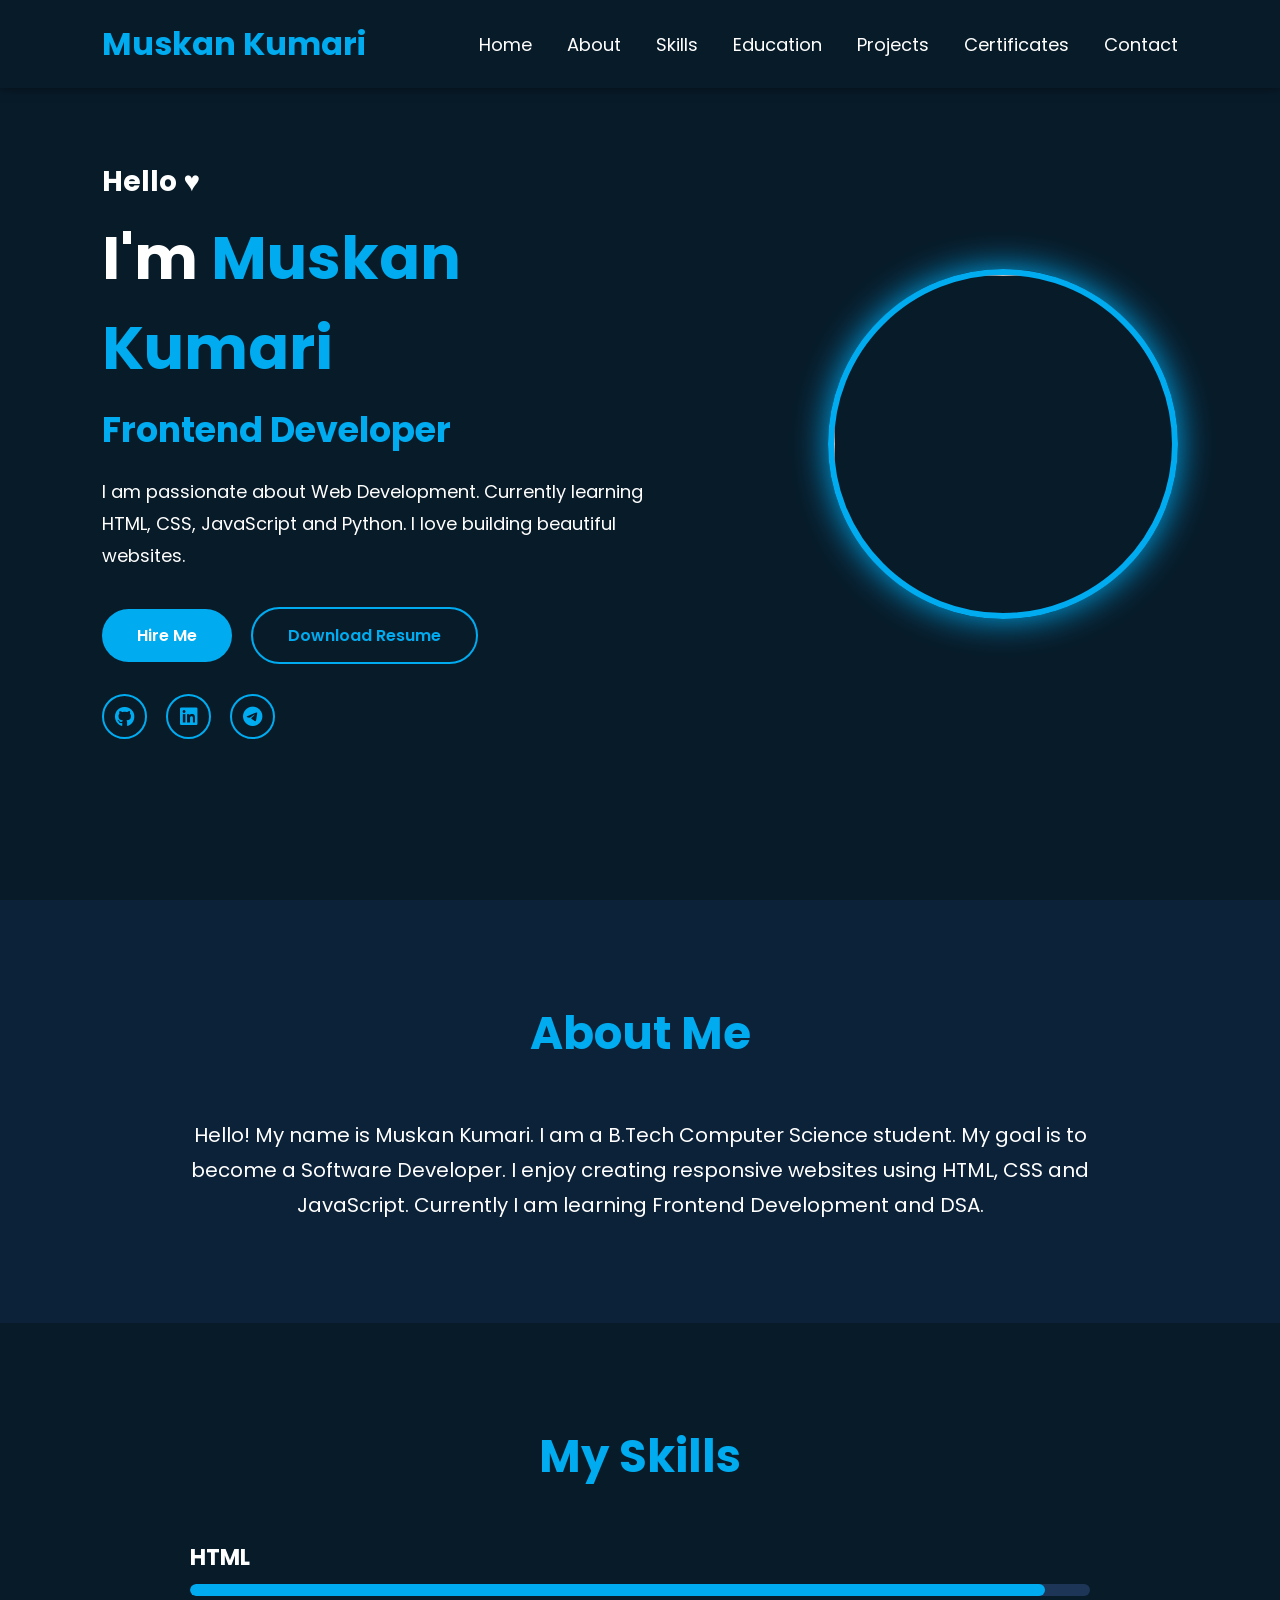
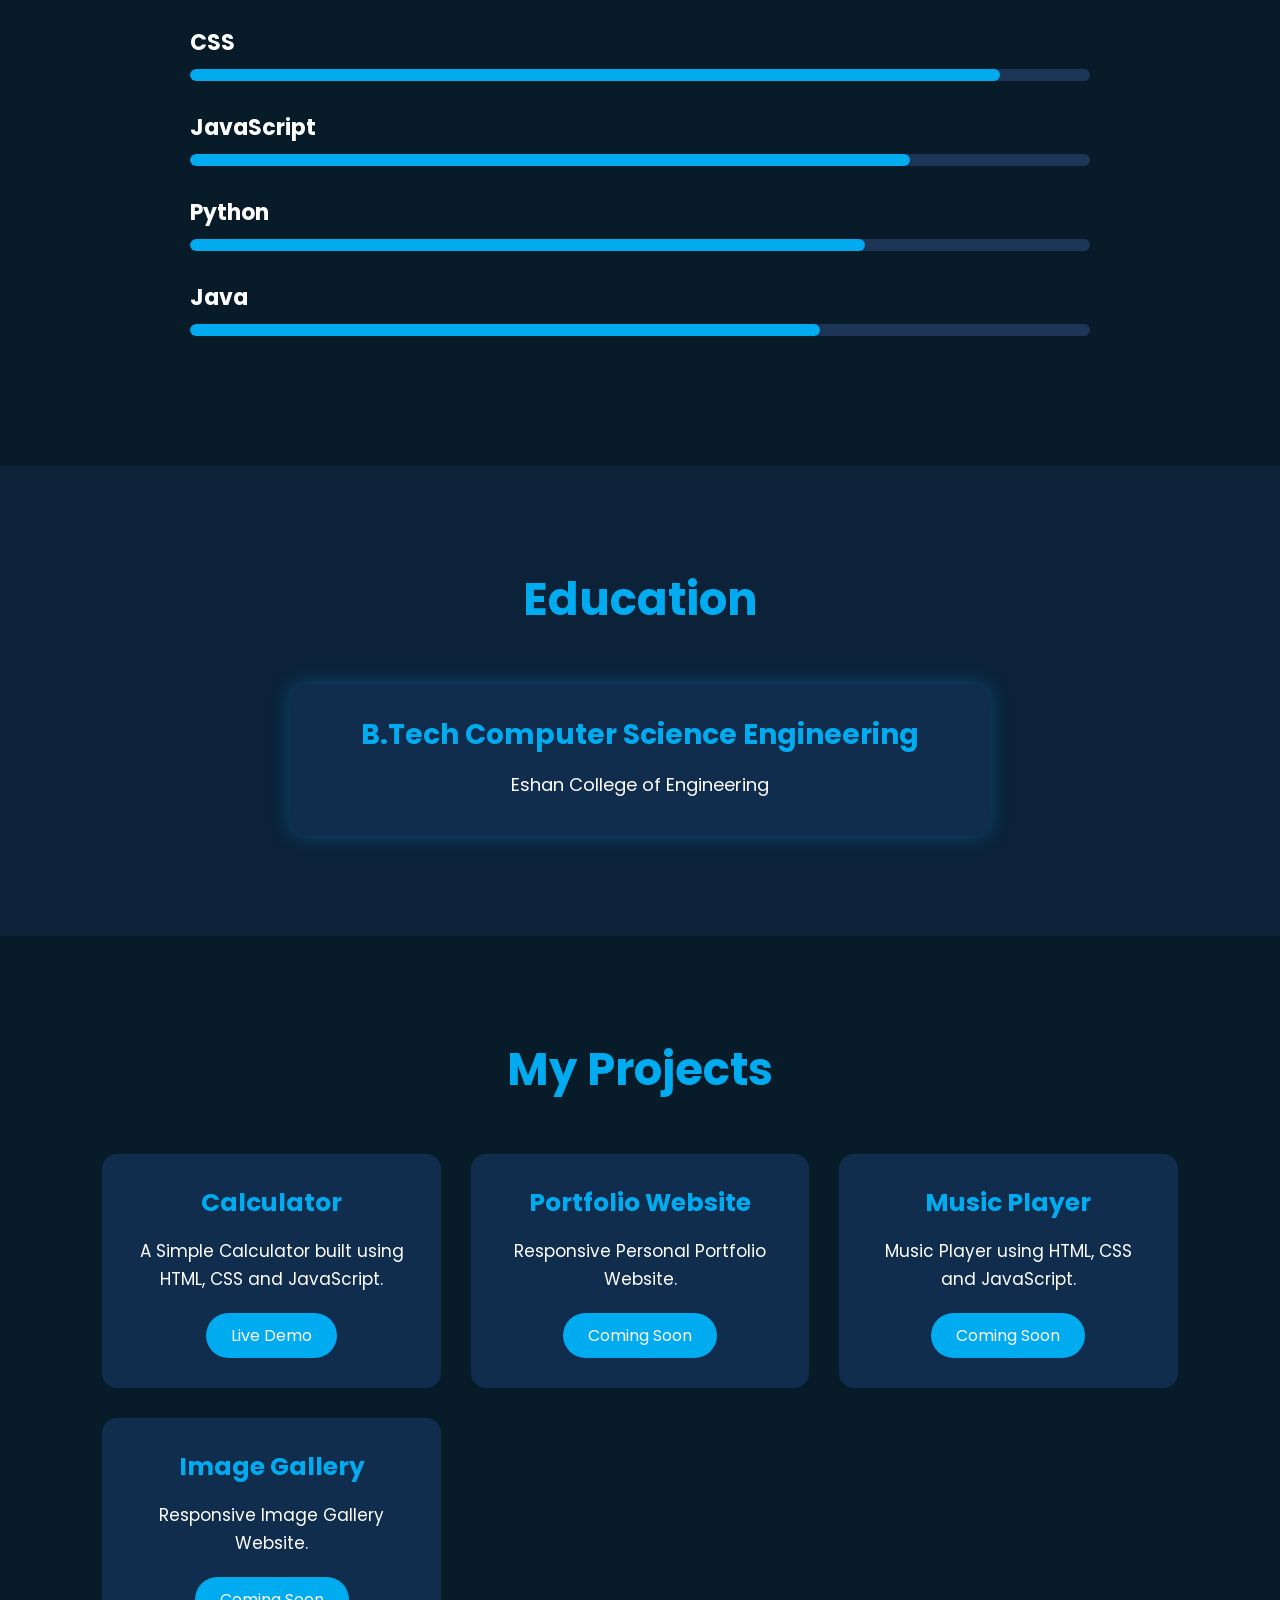
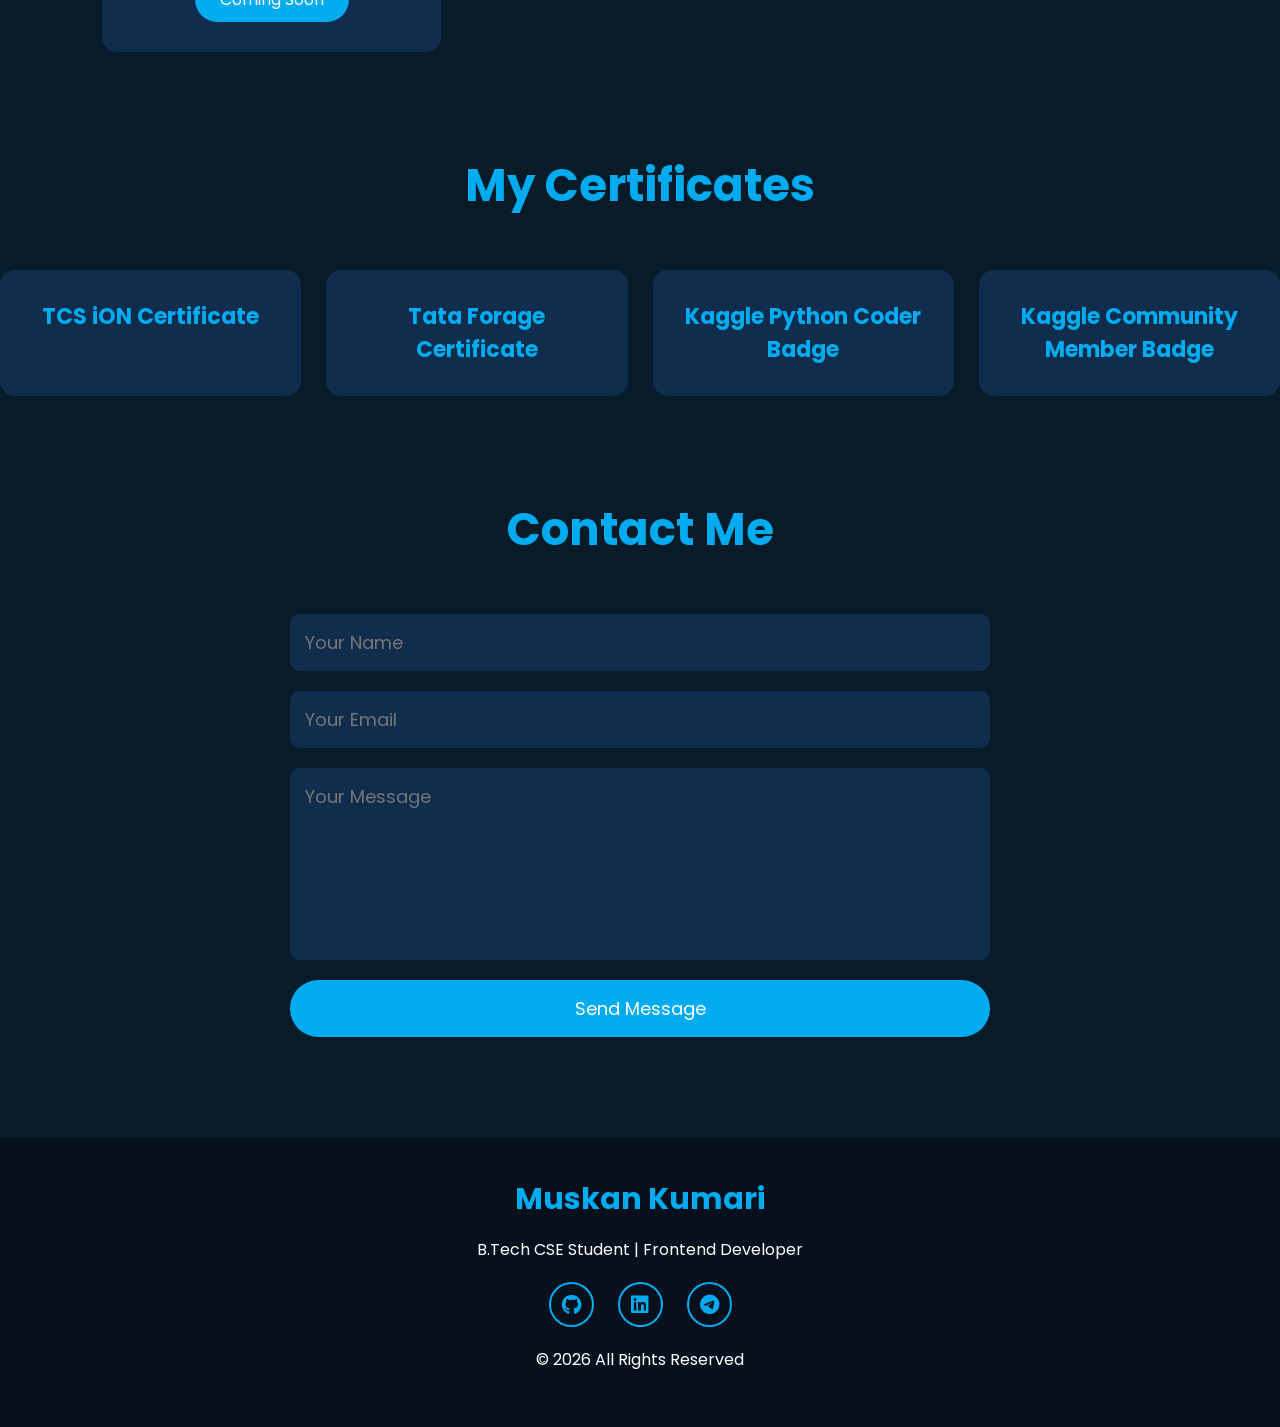
==== index.html @ 57aaf85a "Rename portfolio.html to index.html" ====
<!DOCTYPE html>
<html lang="en">
<head>
<meta charset="UTF-8">
<meta name="viewport" content="width=device-width, initial-scale=1.0">
<title>Muskan Portfolio</title>
<link rel="stylesheet" href="portfolio.css">
<link rel="preconnect" href="https://fonts.googleapis.com">
<link href="https://fonts.googleapis.com/css2?family=Poppins:wght@300;400;600;700&display=swap" rel="stylesheet">
<link rel="stylesheet"
href="https://cdnjs.cloudflare.com/ajax/libs/font-awesome/6.6.0/css/all.min.css">
</head>
<body>
<header>
<nav>
<div class="logo">
Muskan Kumari
</div>
<ul>
<li><a href="#home">Home</a></li>
<li><a href="#about">About</a></li>
<li><a href="#skills">Skills</a></li>
<li><a href="#education">Education</a></li>
<li><a href="#projects">Projects</a></li>
<li><a href="#certificates">Certificates</a></li>
<li><a href="#contact">Contact</a></li>
</ul>
</nav>
</header>
<section class="home" id="home">
<div class="home-text">
<h3>Hello &hearts;</h3>
<h1>I'm <span>Muskan Kumari</span></h1>
<h2>B.Tech CSE  3<sup>r</sup><sup>d</sup>  year Student</h2>
<p>
I am passionate about Web Development.
Currently learning HTML, CSS, JavaScript and Python.
I love building beautiful websites.
</p>
<div class="buttons">
<a href="#contact" class="btn">
Hire Me
</a>
<a href="#" class="btn2">
Download Resume
</a>
</div>
<div class="social">
<a href="#"><i class="fab fa-github"></i></a>
<a href="#"><i class="fab fa-linkedin"></i></a>
<a href="#"><i class="fab fa-telegram"></i></a>
</div>
</div>
<div class="home-image">
<img src="images/Gemini_Generated_Image_fdq9yhfdq9yhfdq9.png"/>
</div>
</section>
<section id="about">
<h2 class="heading">
About Me
</h2>
<p>
Hello!
My name is Muskan Kumari.
I am a B.Tech Computer Science student.
My goal is to become a Software Developer.
I enjoy creating responsive websites using HTML, CSS and JavaScript.
Currently I am learning Frontend Development and DSA.
</p>
</section>
<section id="skills">
<h2 class="heading">
My Skills
</h2>
<div class="skills-box">
<div class="skill">
<h3>HTML</h3>
<div class="bar">
<div class="html"></div>
</div>
</div>
<div class="skill">
<h3>CSS</h3>
<div class="bar">
<div class="css"></div>
</div>
</div>
<div class="skill">
<h3>JavaScript</h3>
<div class="bar">
<div class="javascript"></div>
</div>
</div>
<div class="skill">
<h3>Python</h3>
<div class="bar">
<div class="python"></div>
</div>
</div>
<div class="skill">
<h3>Java</h3>
<div class="bar">
<div class="java"></div>
</div>
</div>
</div>
</section>
<section id="education">
<h2 class="heading">
Education
</h2>
<div class="edu-box">
<h3>
B.Tech Computer Science Engineering
</h3>
<p>
Eshan College of Engineering
</p>

</p>
</div>
</section>
<!-- Projects Section -->
<section id="projects">
<h2 class="heading">My Projects</h2>
<div class="project-container">
<div class="project-card">
<h3>Calculator</h3>
<p>
A Simple Calculator built using HTML, CSS and JavaScript.
</p>
<a href="https://kumarim74981-rgb.github.io/Calculator-Project/" target="_blank">Live Demo</a>
</div>
<div class="project-card">
<h3>Portfolio Website</h3>
<p>
Responsive Personal Portfolio Website.
</p>
<a href="#">Coming Soon</a>
</div>
<div class="project-card">
<h3>Music Player</h3>
<p>
Music Player using HTML, CSS and JavaScript.
</p>
<a href="#">Coming Soon</a>
</div>
<div class="project-card">
<h3>Image Gallery</h3>
<p>
Responsive Image Gallery Website.
</p>
<a href="#">Coming Soon</a>
</div>
</div>
</section>
<!-- Certificates -->
<h2 class="heading">My Certificates</h2>
<div class="certificate-box">
    <div class="certificate">
        <h3>TCS iON Certificate</h3>
    </div>
    <div class="certificate">
        <h3>Tata Forage Certificate</h3>
    </div>
    <div class="certificate">
        <h3>Kaggle Python Coder Badge</h3>
    </div>
    <div class="certificate">
        <h3>Kaggle Community Member Badge</h3>
    </div>
</div>
</section>
<!-- Contact -->
<section id="contact">
<h2 class="heading">Contact Me</h2>
<form>
<input type="text" placeholder="Your Name">
<input type="email" placeholder="Your Email">
<textarea rows="6" placeholder="Your Message"></textarea>
<button type="submit">
Send Message
</button>
</form>
</section>
<!-- Footer -->
<footer>
<h2>Muskan Kumari</h2>
<p>
B.Tech CSE Student | Frontend Developer
</p>
<div class="footer-icons">
<a href="#"><i class="fab fa-github"></i></a>
<a href="#"><i class="fab fa-linkedin"></i></a>
<a href="#"><i class="fab fa-telegram"></i></a>
</div>
<p>
© 2026 All Rights Reserved
</p>
</footer>
<script src="portfolio.js"></script>
</body>
</html>
---- portfolio.css ----
/* ===========================
   Google Font
=========================== */

@import url('https://fonts.googleapis.com/css2?family=Poppins:wght@300;400;500;600;700;800&display=swap');

*{
margin:0;
padding:0;
box-sizing:border-box;
font-family:'Poppins',sans-serif;
scroll-behavior:smooth;
}

body{
background:#081b29;
color:#fff;
overflow-x:hidden;
}

/* ===========================
Navbar
=========================== */

header{
position:fixed;
top:0;
left:0;
width:100%;
padding:20px 8%;
background:#081b29;
display:flex;
justify-content:center;
z-index:1000;
box-shadow:0 0 10px rgba(0,0,0,.5);
}

nav{
width:100%;
display:flex;
justify-content:space-between;
align-items:center;
}

.logo{
font-size:32px;
font-weight:700;
color:#00abf0;
cursor:pointer;
}

nav ul{
display:flex;
list-style:none;
}

nav ul li{
margin-left:35px;
}

nav ul li a{
color:white;
text-decoration:none;
font-size:18px;
transition:.4s;
}

nav ul li a:hover{
color:#00abf0;
}

/* ===========================
Home Section
=========================== */

.home{
min-height:100vh;
display:flex;
justify-content:space-between;
align-items:center;
padding:120px 8%;
}

.home-text{
width:55%;
}

.home-text h3{
font-size:28px;
margin-bottom:10px;
}

.home-text h1{
font-size:60px;
font-weight:700;
margin-bottom:10px;
}

.home-text span{
color:#00abf0;
}

.home-text h2{
font-size:35px;
color:#00abf0;
margin-bottom:20px;
}

.home-text p{
font-size:18px;
line-height:32px;
margin-bottom:35px;
}

.buttons{
margin-bottom:30px;
}

.btn{
display:inline-block;
padding:14px 35px;
background:#00abf0;
color:#fff;
text-decoration:none;
border-radius:40px;
margin-right:15px;
font-weight:600;
transition:.4s;
}

.btn:hover{
transform:translateY(-5px);
box-shadow:0 0 20px #00abf0;
}

.btn2{
display:inline-block;
padding:14px 35px;
border:2px solid #00abf0;
color:#00abf0;
text-decoration:none;
border-radius:40px;
font-weight:600;
transition:.4s;
}

.btn2:hover{
background:#00abf0;
color:#fff;
}

.social a{
display:inline-flex;
justify-content:center;
align-items:center;
width:45px;
height:45px;
border:2px solid #00abf0;
border-radius:50%;
margin-right:15px;
color:#00abf0;
text-decoration:none;
font-size:20px;
transition:.4s;
}

.social a:hover{
background:#00abf0;
color:#fff;
box-shadow:0 0 20px #00abf0;
}

.home-image img{
width:350px;
height:350px;
border-radius:50%;
object-fit:cover;
border:6px solid #00abf0;
box-shadow:0 0 35px #00abf0;
}
/* ===========================
   Common Heading
=========================== */

.heading{
text-align:center;
font-size:45px;
color:#00abf0;
margin-bottom:50px;
}

/* ===========================
About Section
=========================== */

#about{
padding:100px 8%;
background:#0b2239;
}

#about p{
max-width:900px;
margin:auto;
font-size:20px;
line-height:35px;
text-align:center;
}

/* ===========================
Skills Section
=========================== */

#skills{
padding:100px 8%;
}

.skills-box{
max-width:900px;
margin:auto;
}

.skill{
margin-bottom:30px;
}

.skill h3{
margin-bottom:10px;
font-size:22px;
}

.bar{
width:100%;
height:12px;
background:#1d3557;
border-radius:20px;
overflow:hidden;
}

.bar div{
height:100%;
background:#00abf0;
border-radius:20px;
}

.html{
width:95%;
}

.css{
width:90%;
}

.javascript{
width:80%;
}

.python{
width:75%;
}

.java{
width:70%;
}

/* ===========================
Education
=========================== */

#education{
padding:100px 8%;
background:#0b2239;
}

.edu-box{
max-width:700px;
margin:auto;
background:#112d4e;
padding:30px;
border-radius:15px;
text-align:center;
box-shadow:0 0 20px rgba(0,171,240,.3);
}

.edu-box h3{
font-size:28px;
color:#00abf0;
margin-bottom:15px;
}

.edu-box p{
font-size:18px;
margin-bottom:8px;
}

/* ===========================
Projects
=========================== */

#projects{
padding:100px 8%;
}

.project-container{
display:grid;
grid-template-columns:repeat(auto-fit,minmax(280px,1fr));
gap:30px;
}

.project-card{
background:#112d4e;
padding:30px;
border-radius:15px;
text-align:center;
transition:.4s;
}

.project-card:hover{
transform:translateY(-10px);
box-shadow:0 0 20px #00abf0;
}

.project-card h3{
color:#00abf0;
margin-bottom:15px;
font-size:25px;
}

.project-card p{
font-size:17px;
margin-bottom:20px;
line-height:28px;
}

.project-card a{
display:inline-block;
padding:10px 25px;
background:#00abf0;
color:white;
text-decoration:none;
border-radius:30px;
transition:.4s;
}

.project-card a:hover{
background:white;
color:#00abf0;
}
/* ===========================
Certificates
=========================== */

#certificates{
padding:100px 8%;
background:#0b2239;
}

.certificate-box{
display:grid;
grid-template-columns:repeat(auto-fit,minmax(250px,1fr));
gap:25px;
}

.certificate{
background:#112d4e;
padding:30px;
border-radius:15px;
text-align:center;
transition:.4s;
}

.certificate:hover{
transform:translateY(-10px);
box-shadow:0 0 20px #00abf0;
}

.certificate h3{
color:#00abf0;
font-size:22px;
}

/* ===========================
Contact
=========================== */

#contact{
padding:100px 8%;
}

form{
max-width:700px;
margin:auto;
display:flex;
flex-direction:column;
}

form input,
form textarea{
padding:15px;
margin-bottom:20px;
border:none;
border-radius:10px;
font-size:18px;
outline:none;
background:#112d4e;
color:white;
}

form textarea{
resize:none;
}

form button{
padding:15px;
border:none;
border-radius:30px;
background:#00abf0;
color:white;
font-size:18px;
cursor:pointer;
transition:.4s;
}

form button:hover{
background:white;
color:#00abf0;
}

/* ===========================
Footer
=========================== */

footer{
padding:40px 8%;
background:#06111d;
text-align:center;
}

footer h2{
font-size:30px;
color:#00abf0;
margin-bottom:15px;
}

footer p{
margin-bottom:15px;
}

.footer-icons{
margin:20px 0;
}

.footer-icons a{
display:inline-flex;
justify-content:center;
align-items:center;
width:45px;
height:45px;
border:2px solid #00abf0;
border-radius:50%;
margin:0 10px;
color:#00abf0;
text-decoration:none;
font-size:20px;
transition:.4s;
}

.footer-icons a:hover{
background:#00abf0;
color:white;
}

/* ===========================
Responsive Design
=========================== */

@media(max-width:992px){

nav{
flex-direction:column;
}

nav ul{
margin-top:20px;
flex-wrap:wrap;
justify-content:center;
}

nav ul li{
margin:10px;
}

.home{
flex-direction:column-reverse;
text-align:center;
padding-top:150px;
}

.home-text{
width:100%;
}

.home-image img{
width:260px;
height:260px;
margin-bottom:40px;
}

.home-text h1{
font-size:42px;
}

.home-text h2{
font-size:28px;
}

.buttons{
display:flex;
flex-direction:column;
align-items:center;
gap:15px;
}

.social{
margin-top:20px;
}

}

@media(max-width:600px){

.heading{
font-size:34px;
}

.home-text h1{
font-size:34px;
}

.home-text h2{
font-size:24px;
}

.home-text p{
font-size:16px;
line-height:28px;
}

.logo{
font-size:26px;
}

nav ul li a{
font-size:16px;
}

.project-card,
.certificate{
padding:20px;
}

}
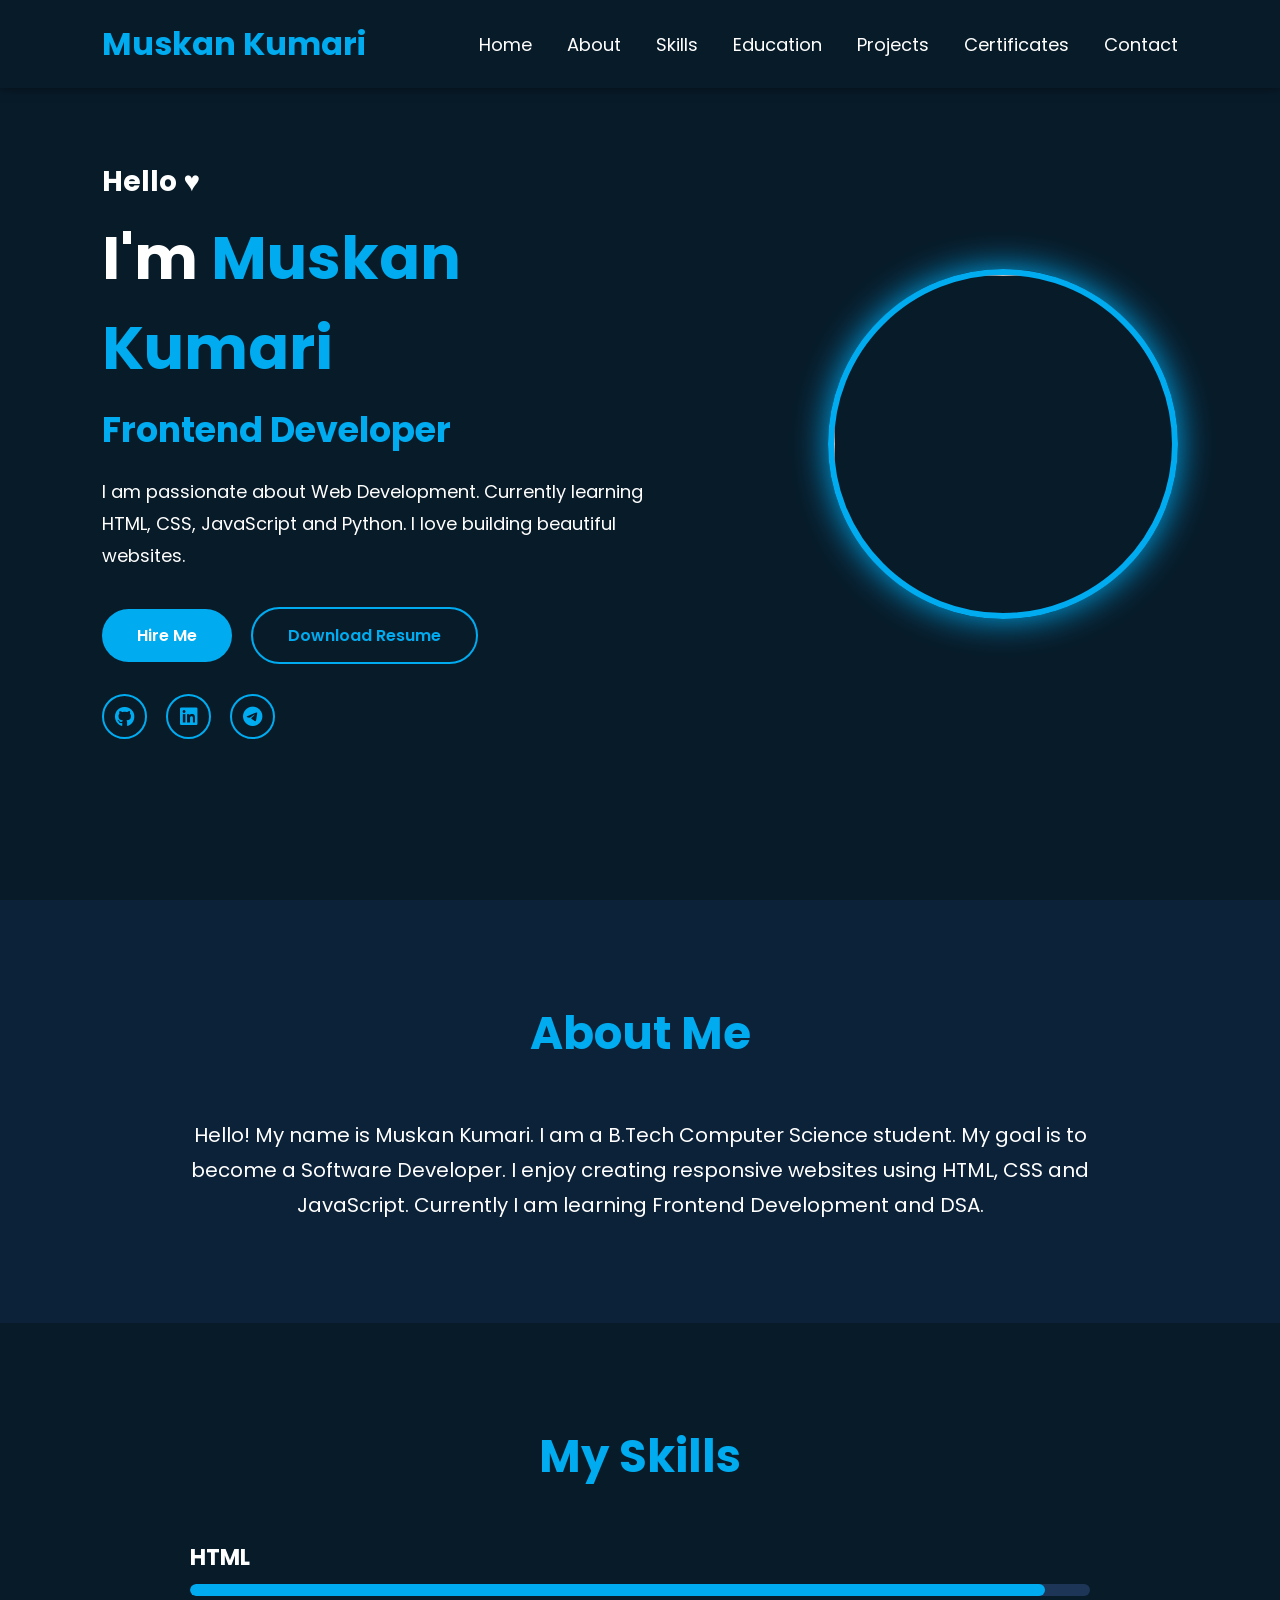
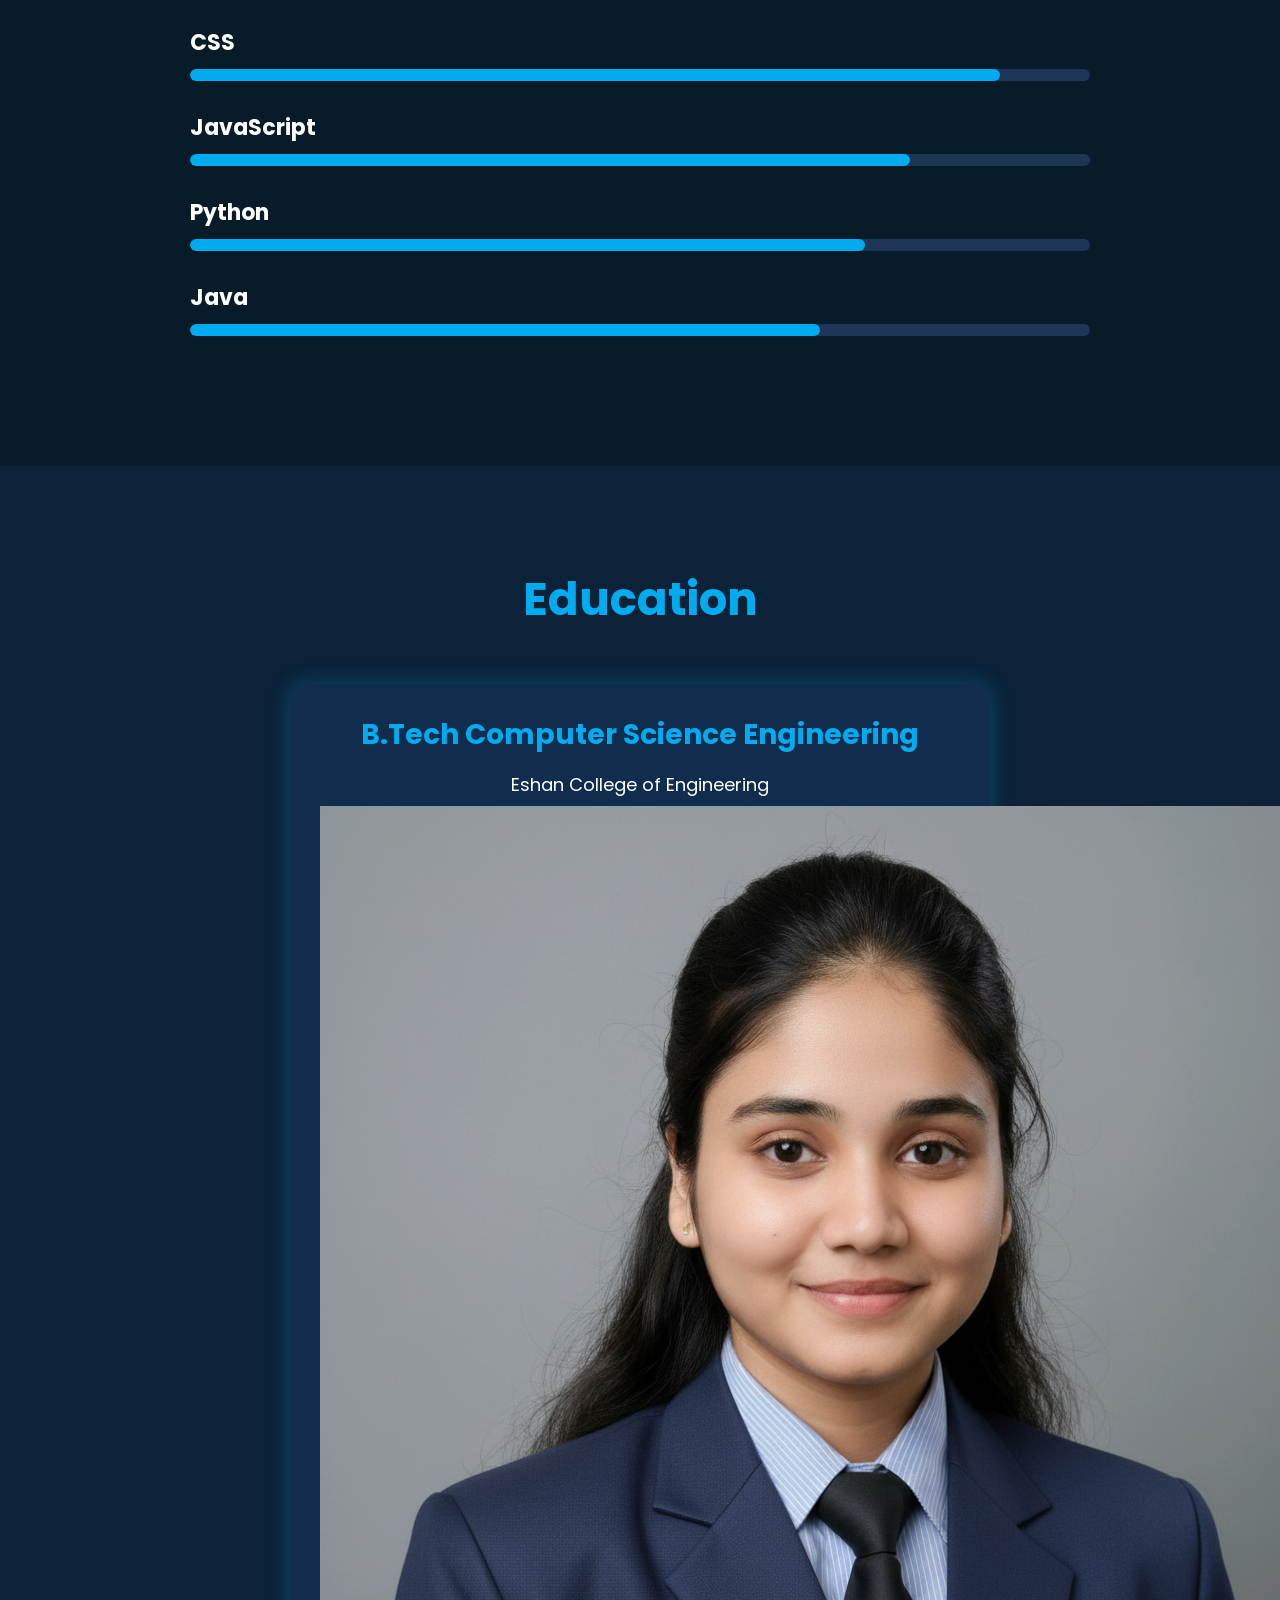
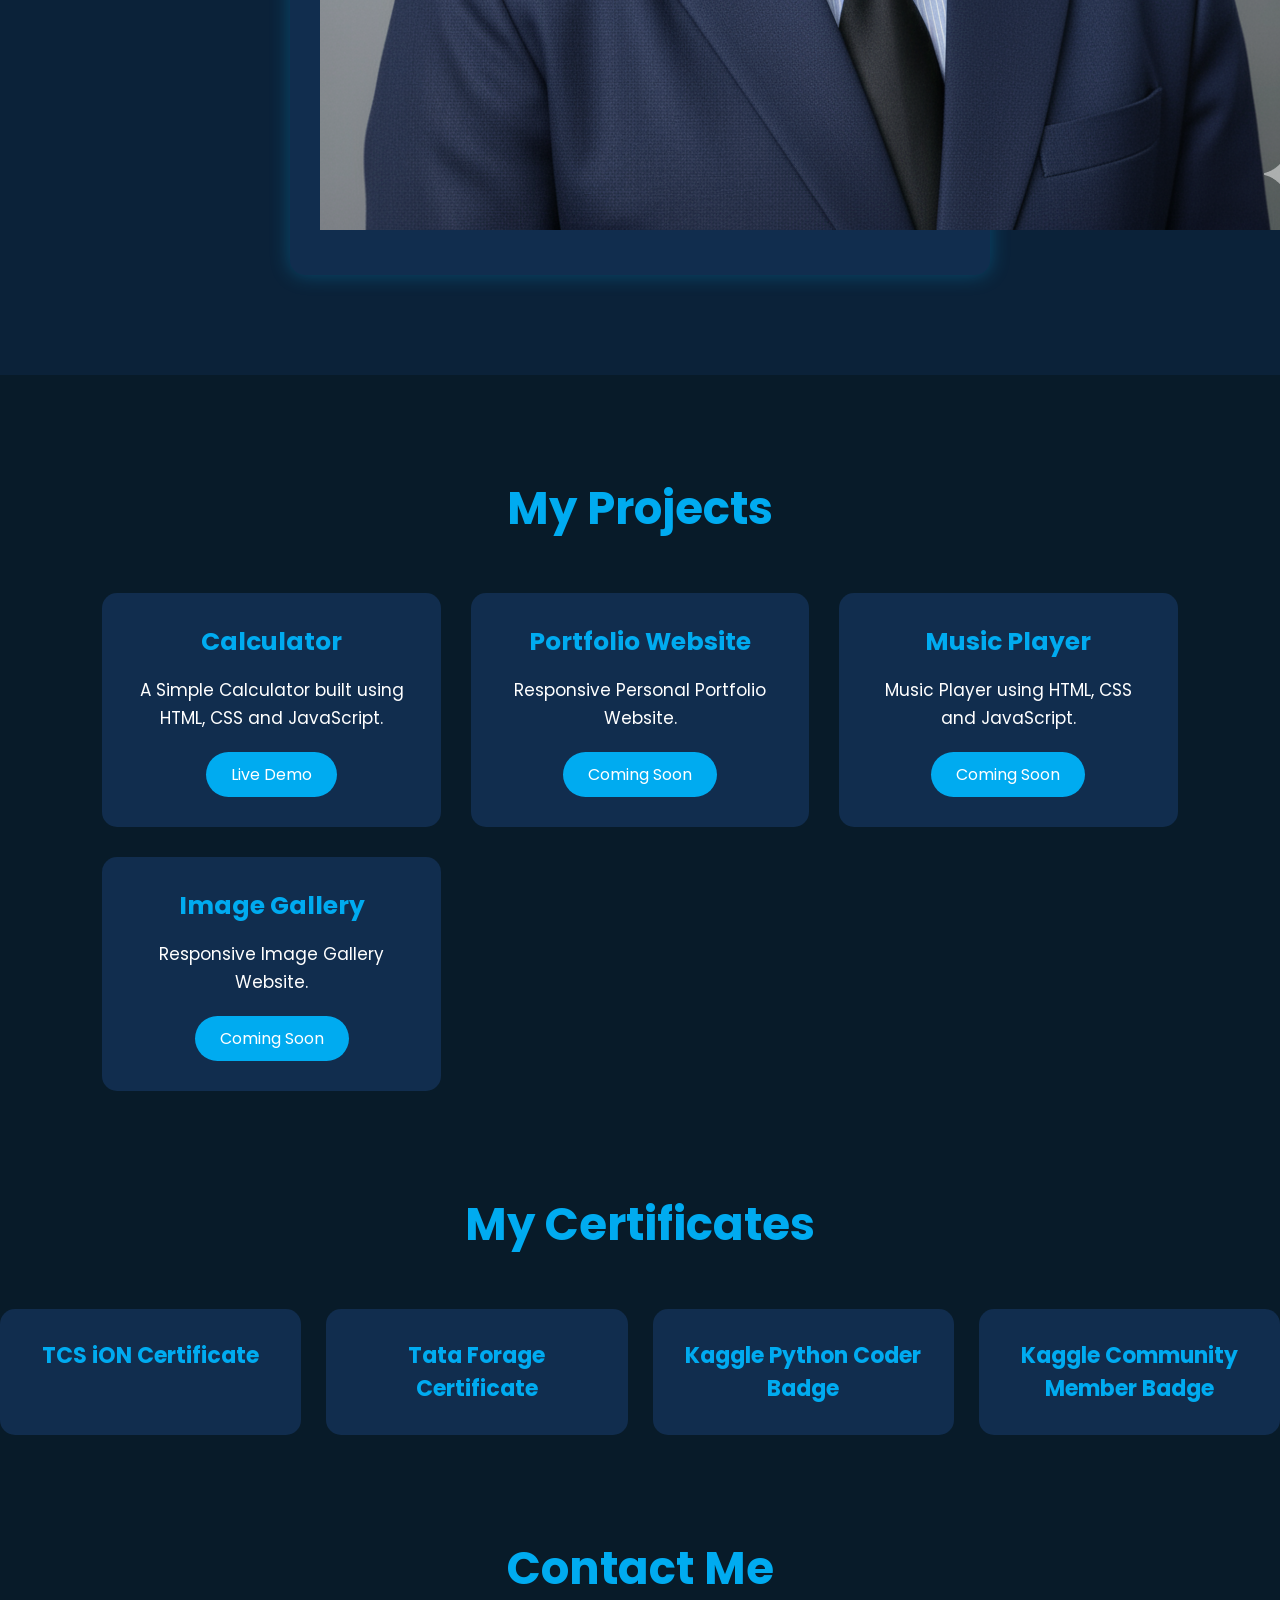
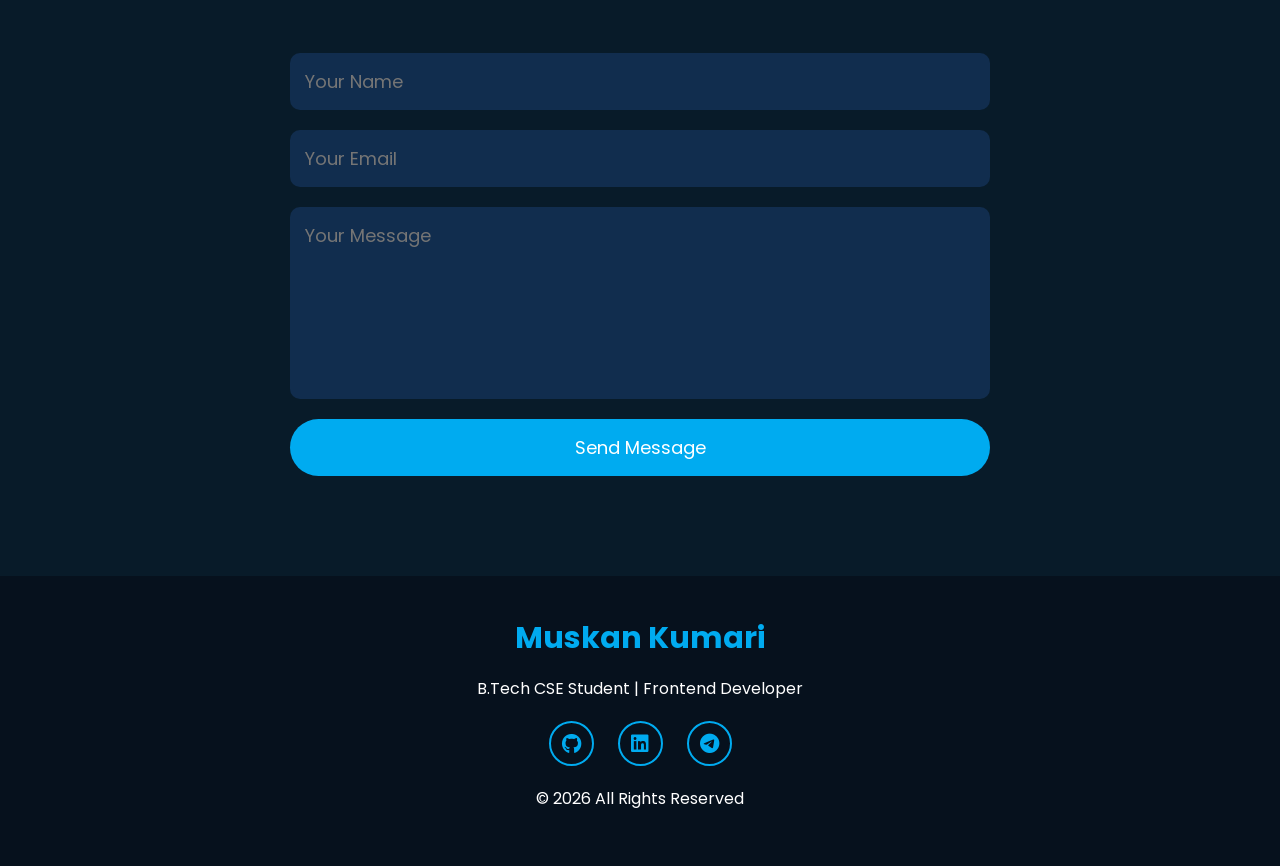
==== commit b944044c: "Update index.html" ====
--- a/index.html
+++ b/index.html
@@ -116,7 +116,7 @@
 <p>
 Eshan College of Engineering
 </p>
-
+<img src="Gemini_Generated_Image_fdq9yhfdq9yhfdq9.png" alt="Muskan Kumari">
 </p>
 </div>
 </section>
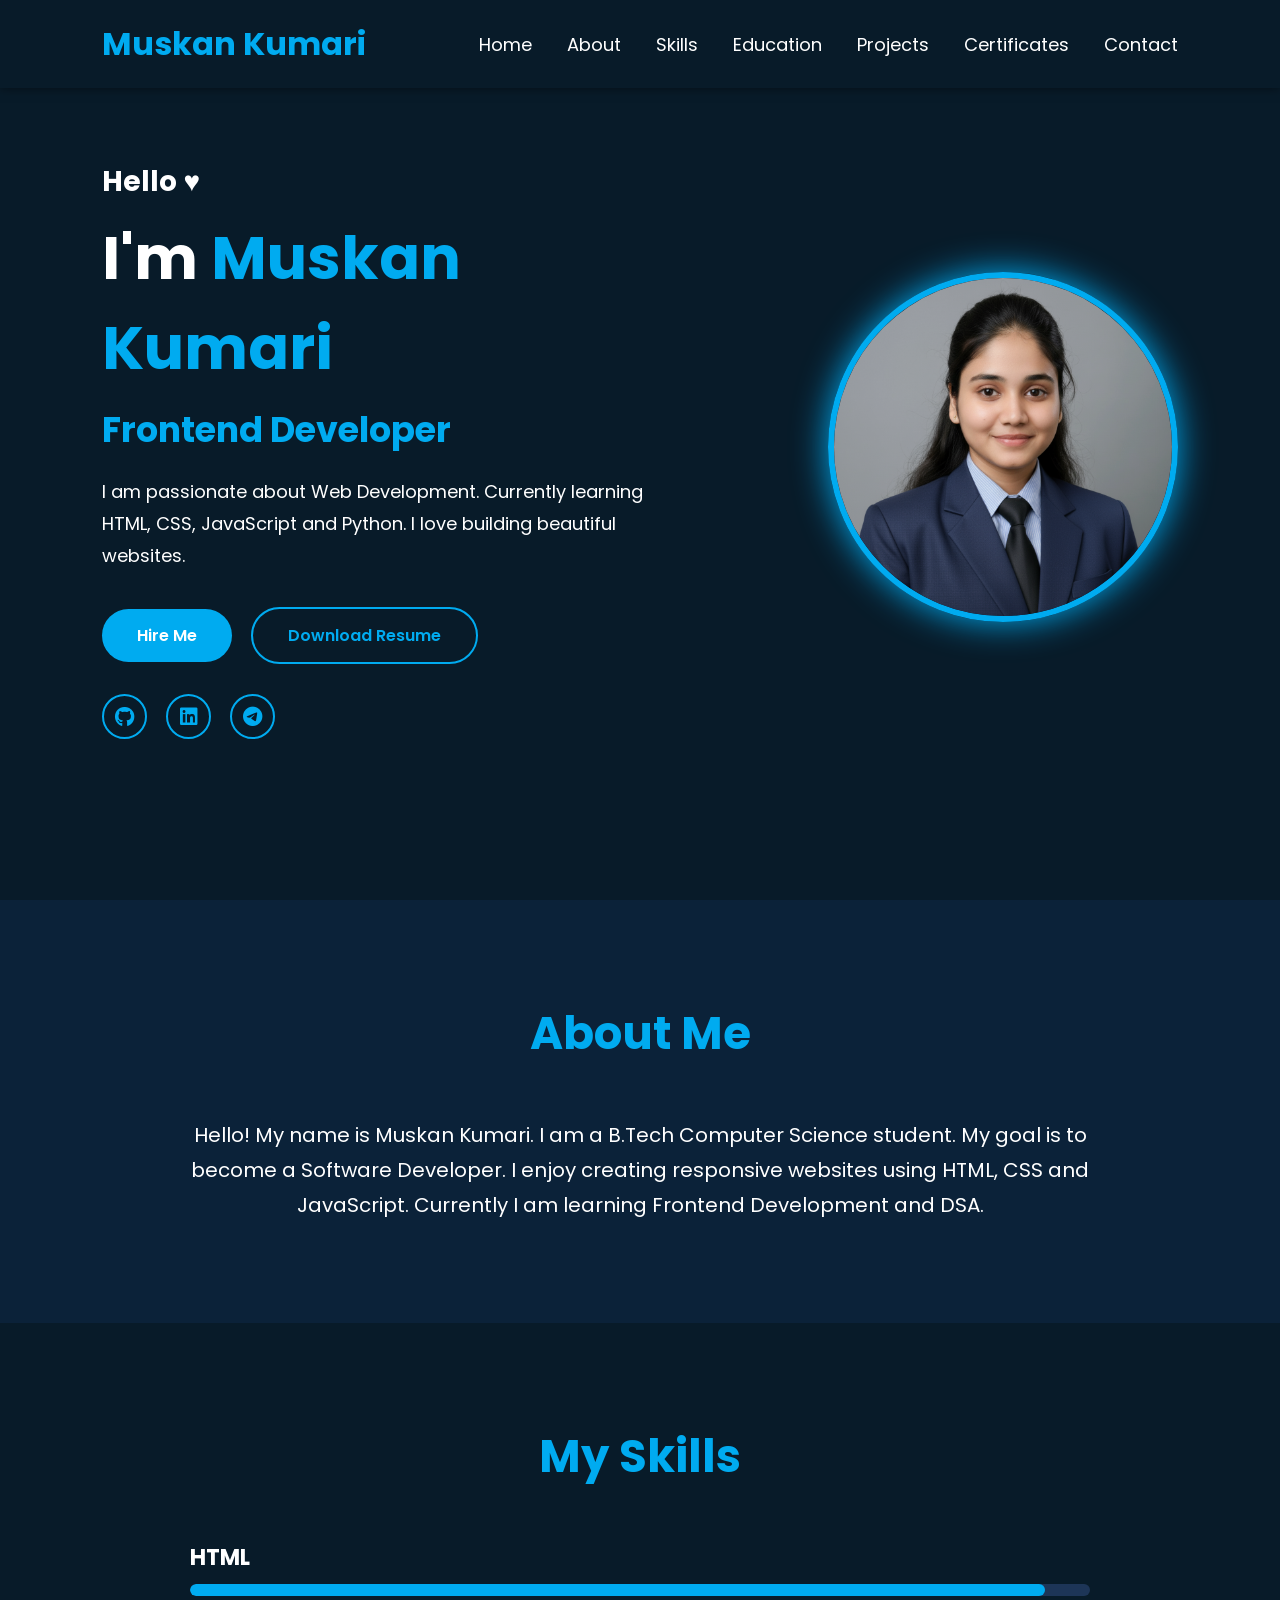
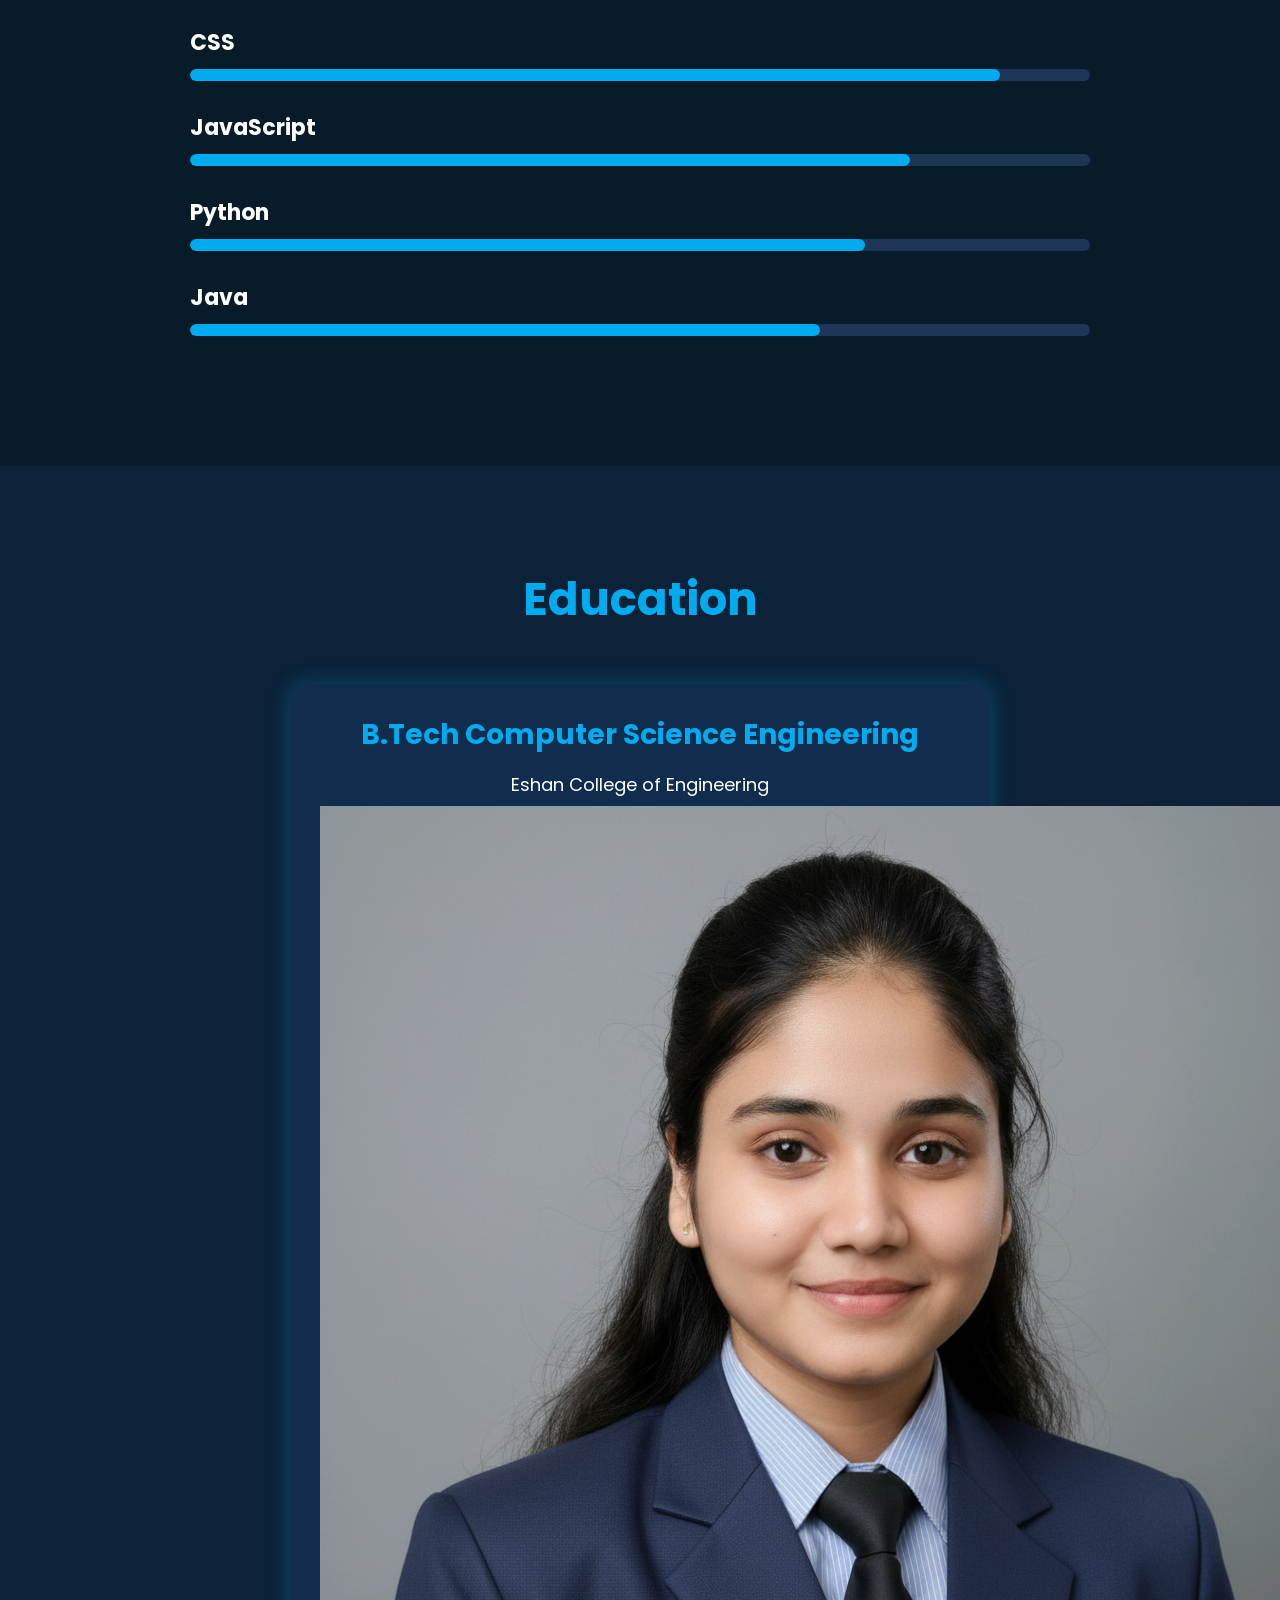
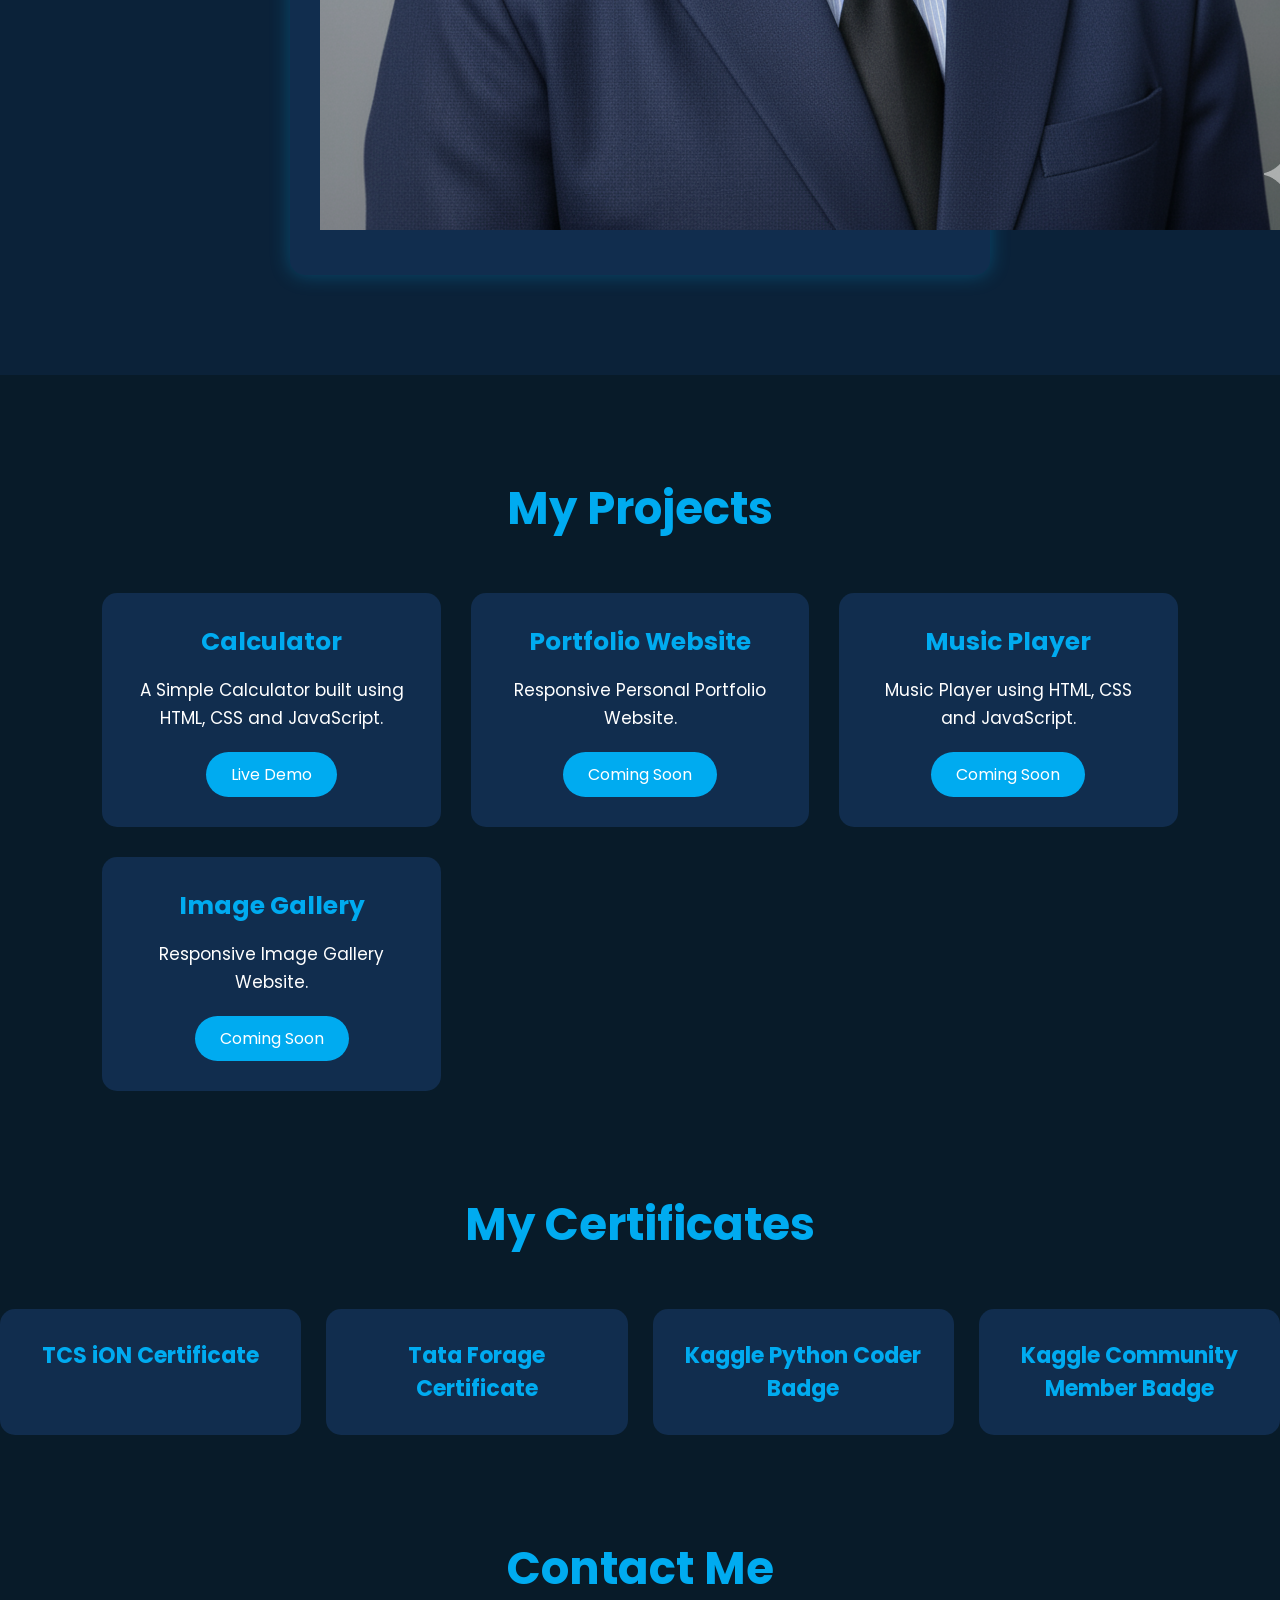
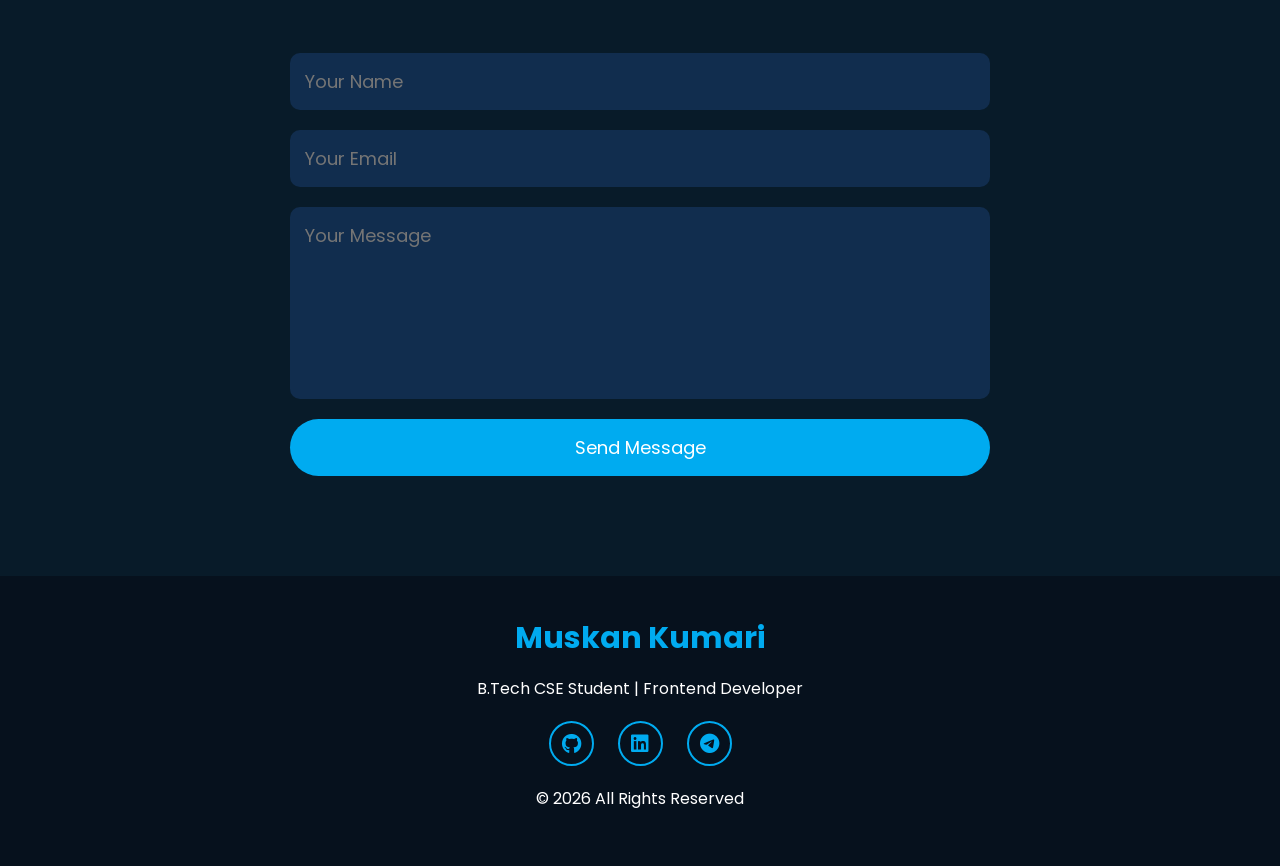
==== commit f2b9a9bc: "Fix HTML entity encoding in index.html" ====
--- a/index.html
+++ b/index.html
@@ -52,7 +52,7 @@
 </div>
 </div>
 <div class="home-image">
-<img src="images/Gemini_Generated_Image_fdq9yhfdq9yhfdq9.png"/>
+<img src="Gemini_Generated_Image_fdq9yhfdq9yhfdq9.png" alt="Muskan Kumari">
 </div>
 </section>
 <section id="about">
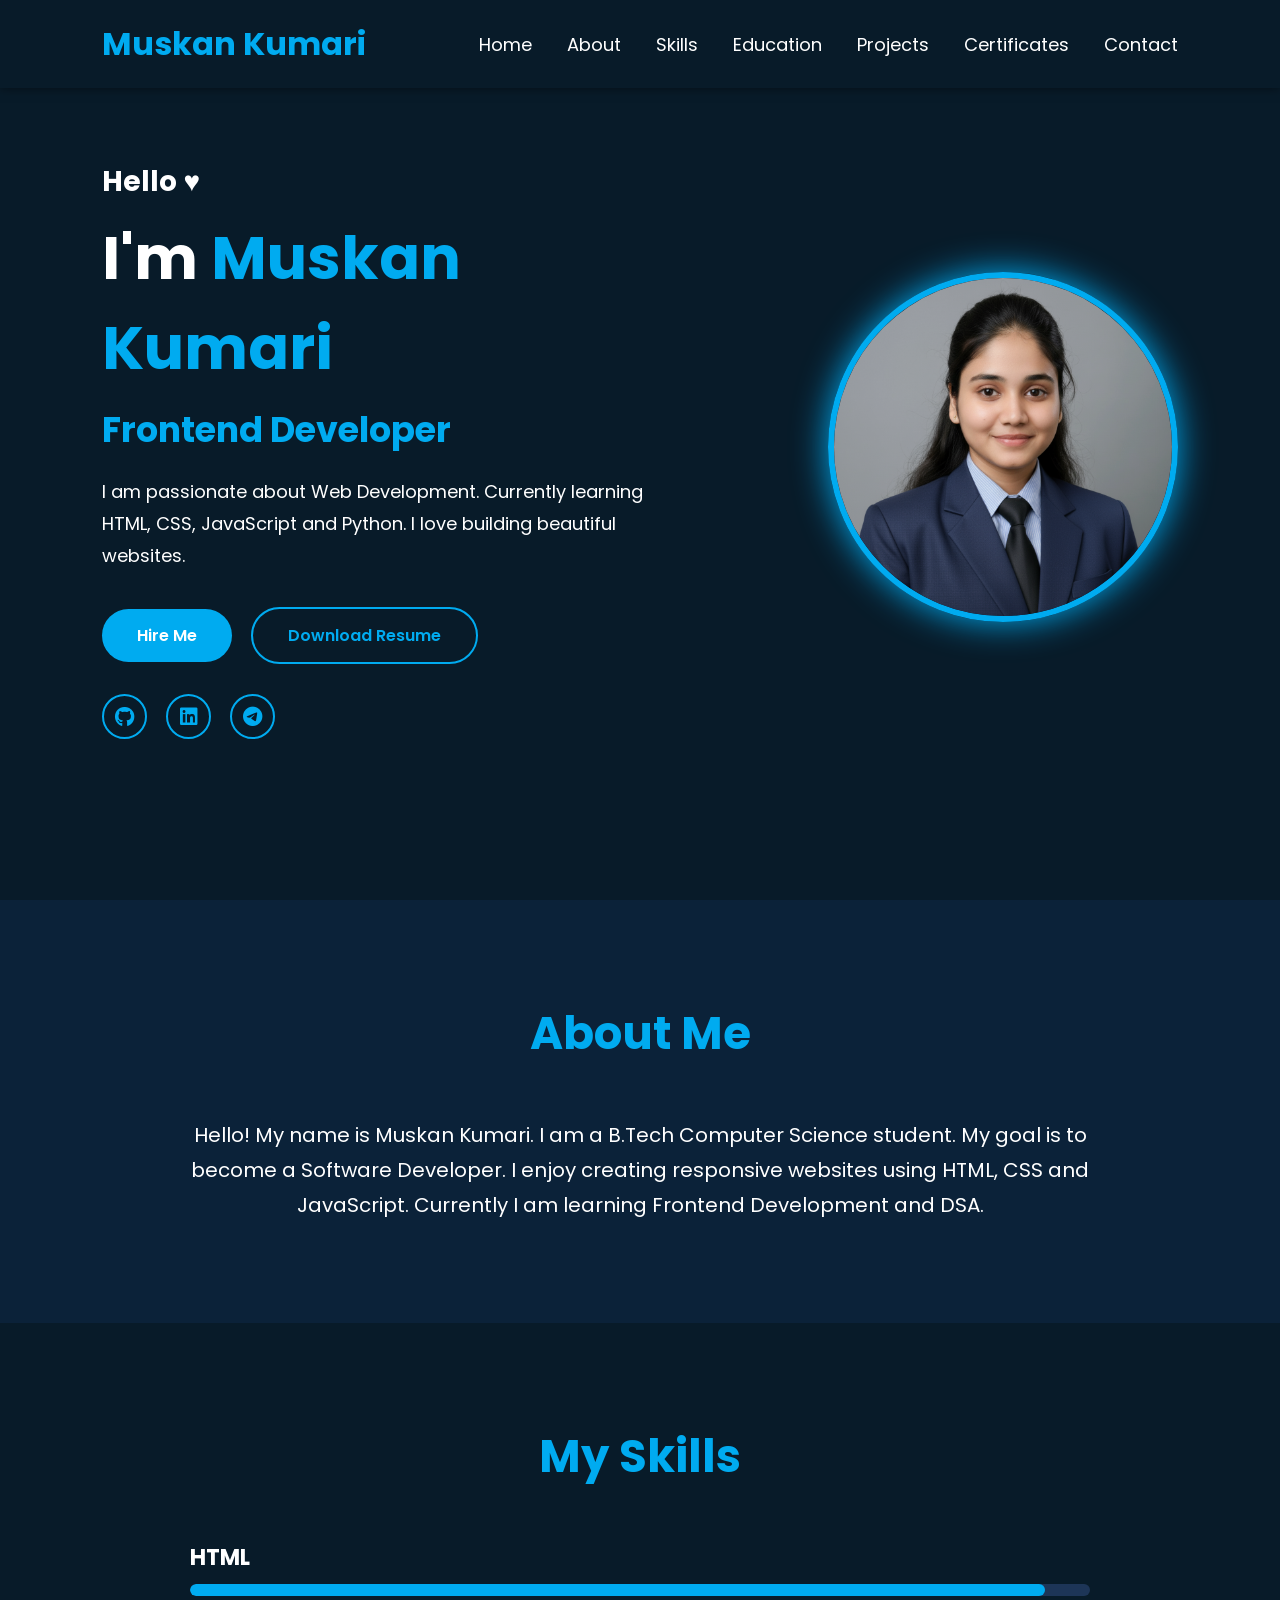
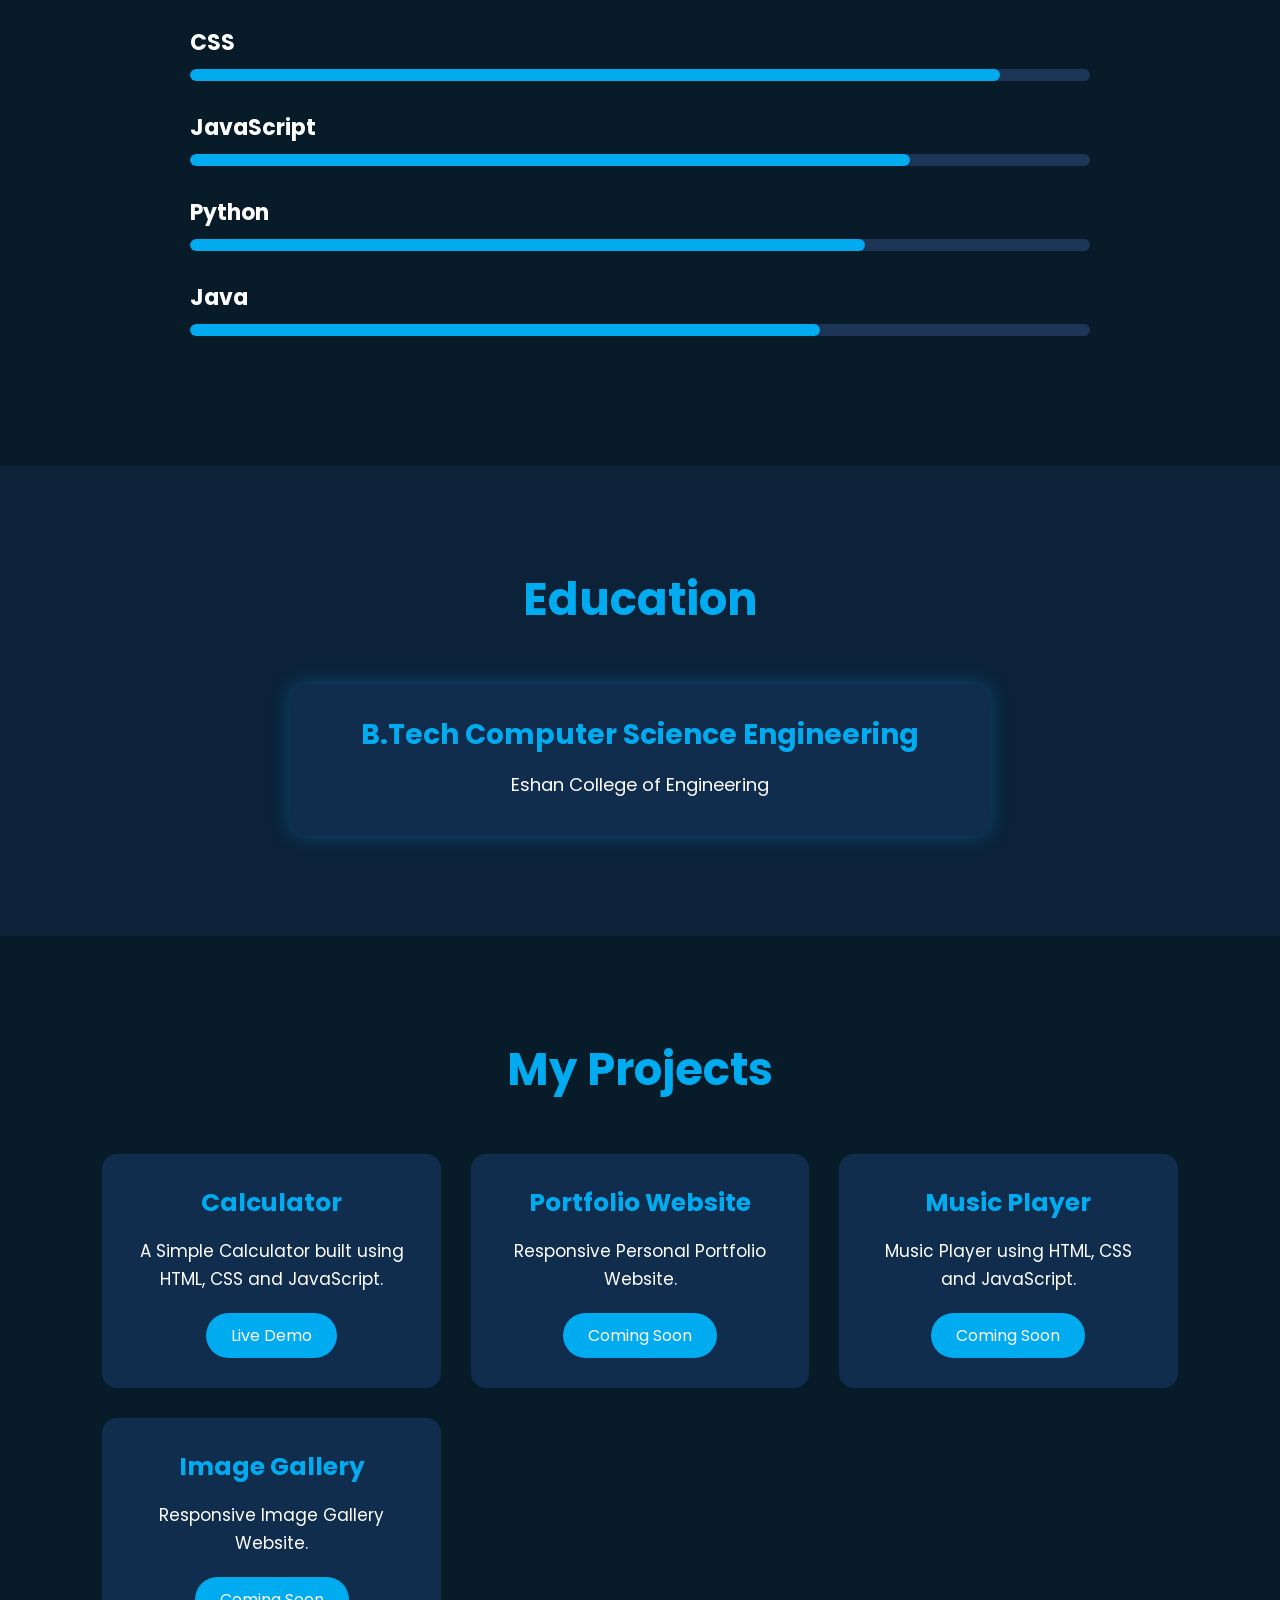
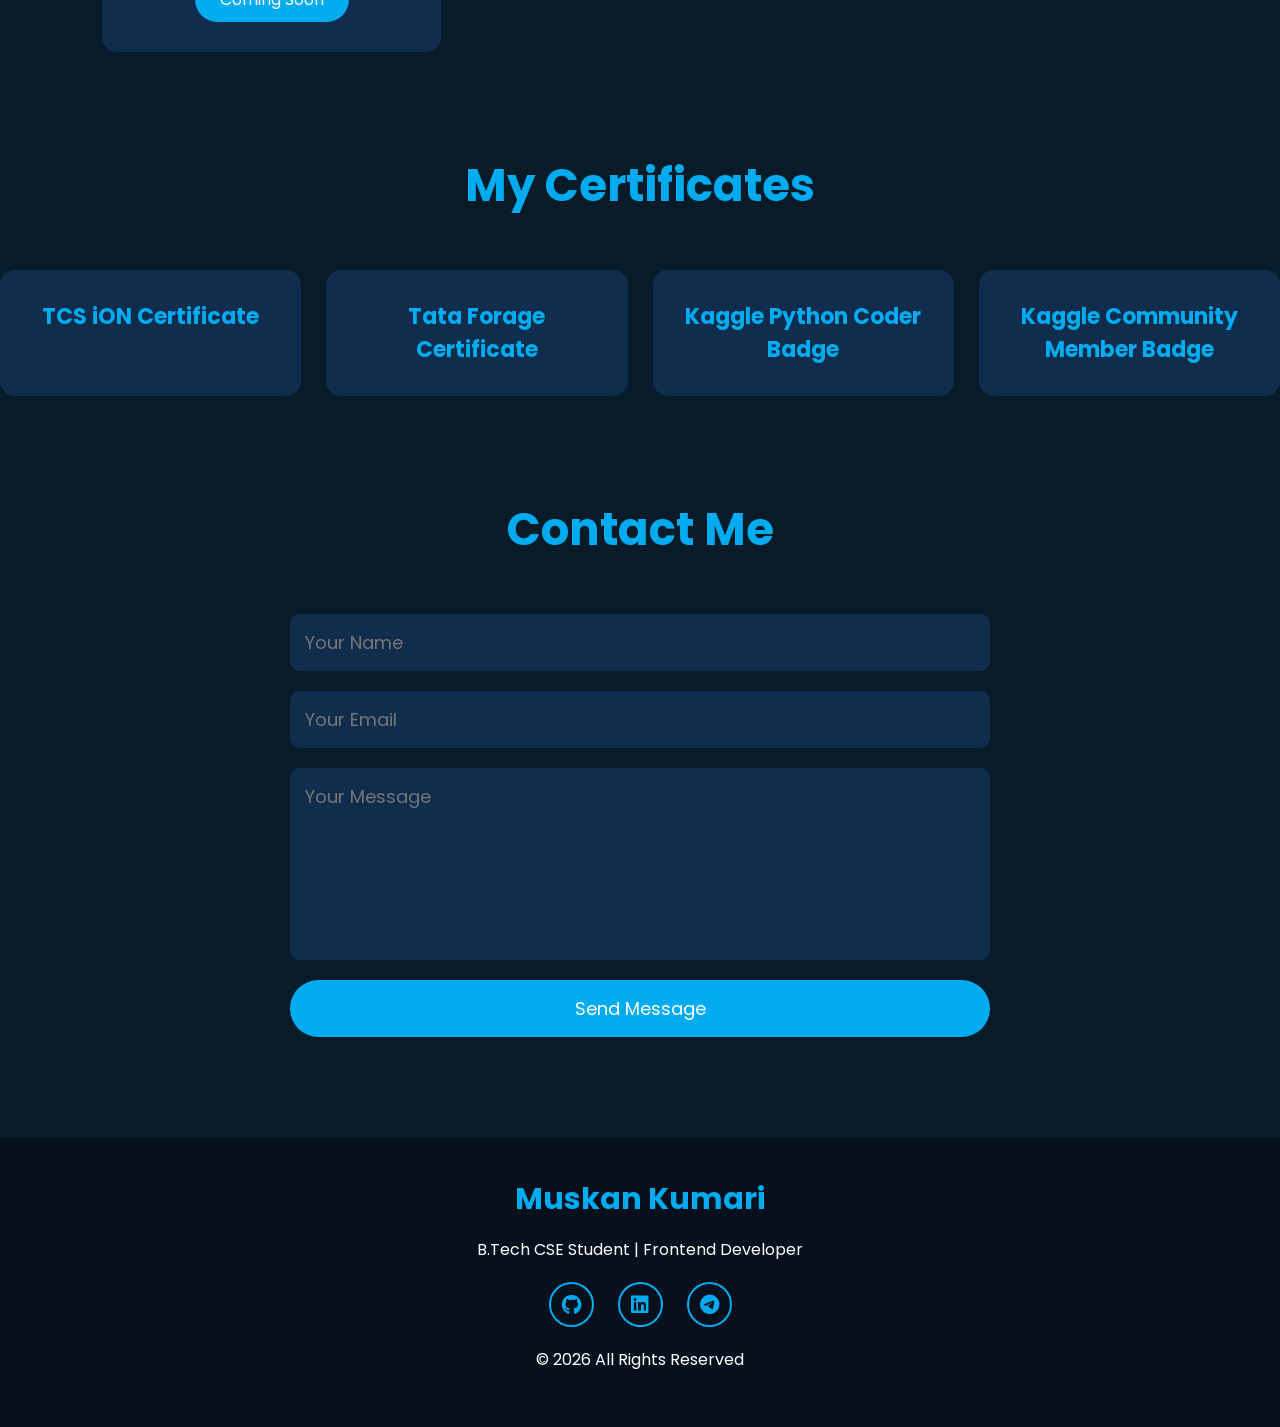
==== commit 8052b947: "Update index.html" ====
--- a/index.html
+++ b/index.html
@@ -52,7 +52,7 @@
 </div>
 </div>
 <div class="home-image">
-<img src="Gemini_Generated_Image_fdq9yhfdq9yhfdq9.png" alt="Muskan Kumari">
+<img src="Gemini_Generated_Image_fdq9yhfdq9yhfdq9.png" alt="Muskan">
 </div>
 </section>
 <section id="about">
@@ -115,8 +115,6 @@
 </h3>
 <p>
 Eshan College of Engineering
-</p>
-<img src="Gemini_Generated_Image_fdq9yhfdq9yhfdq9.png" alt="Muskan Kumari">
 </p>
 </div>
 </section>
